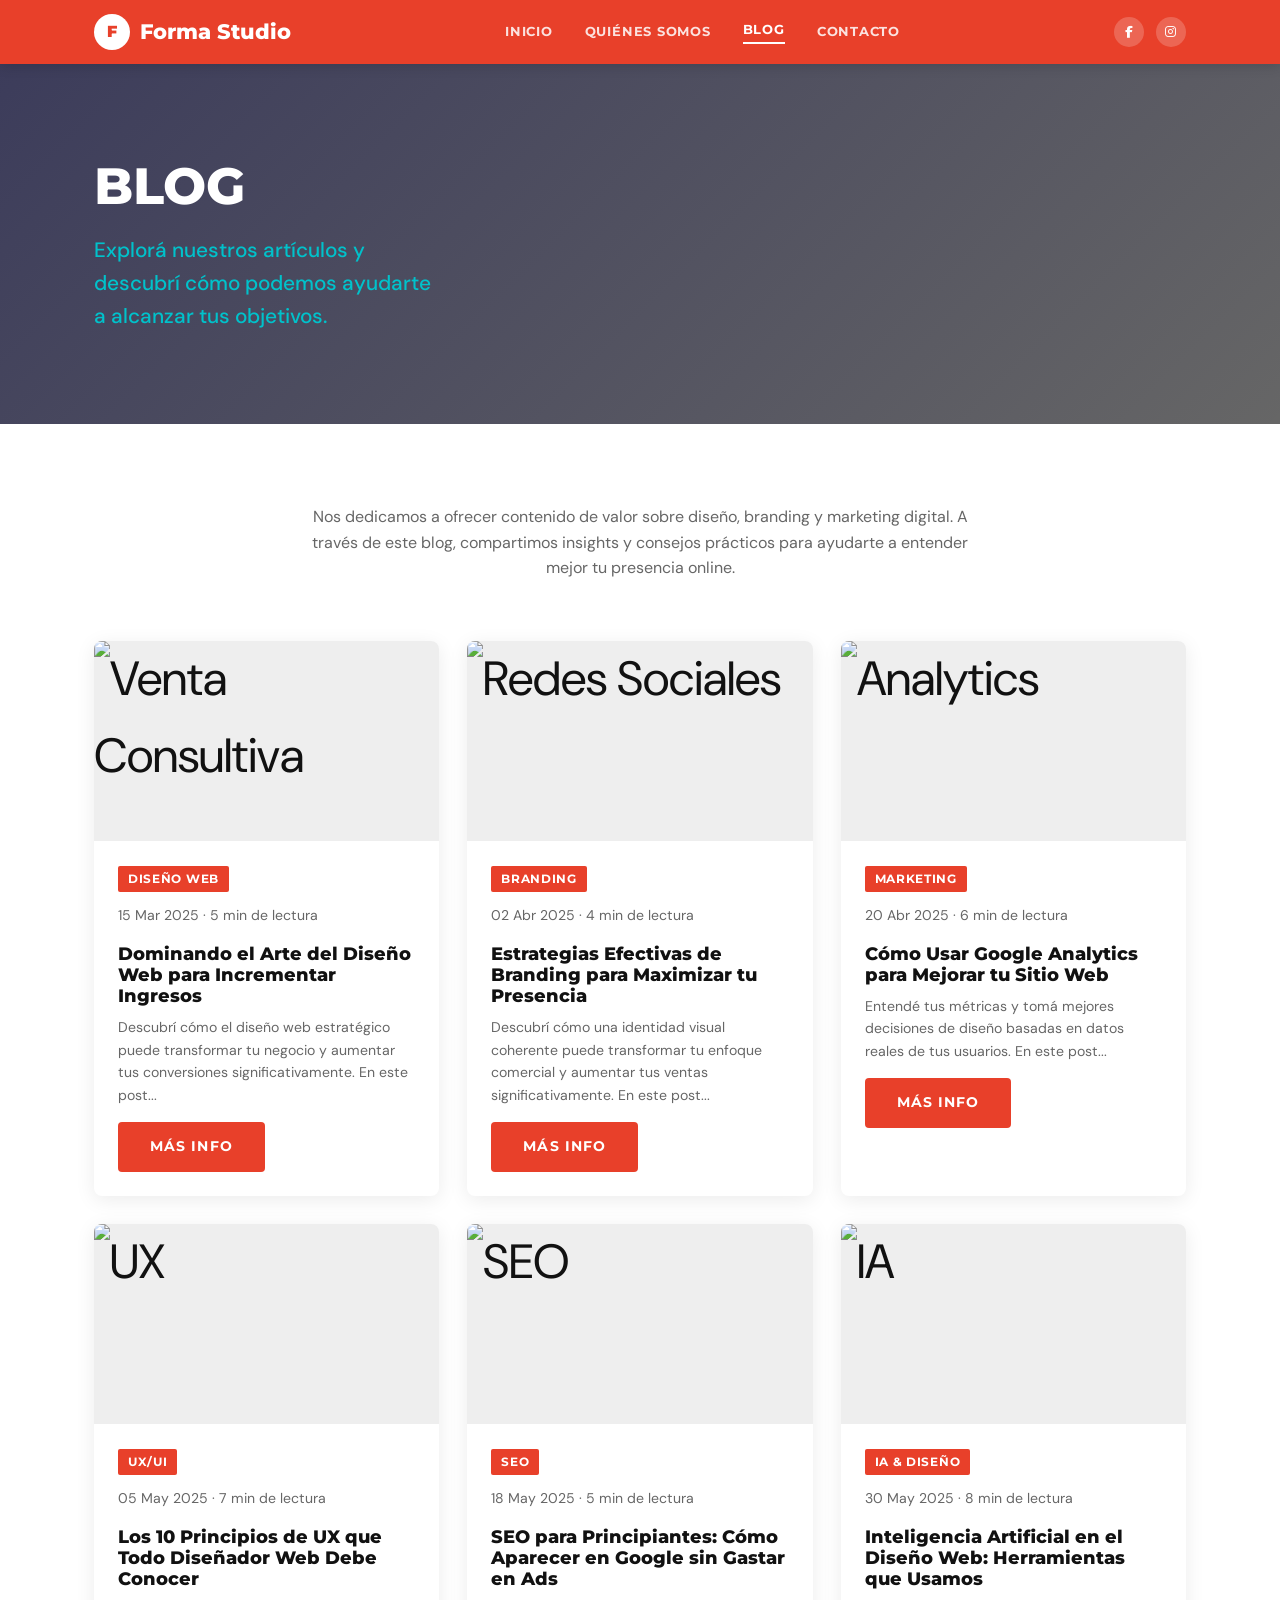
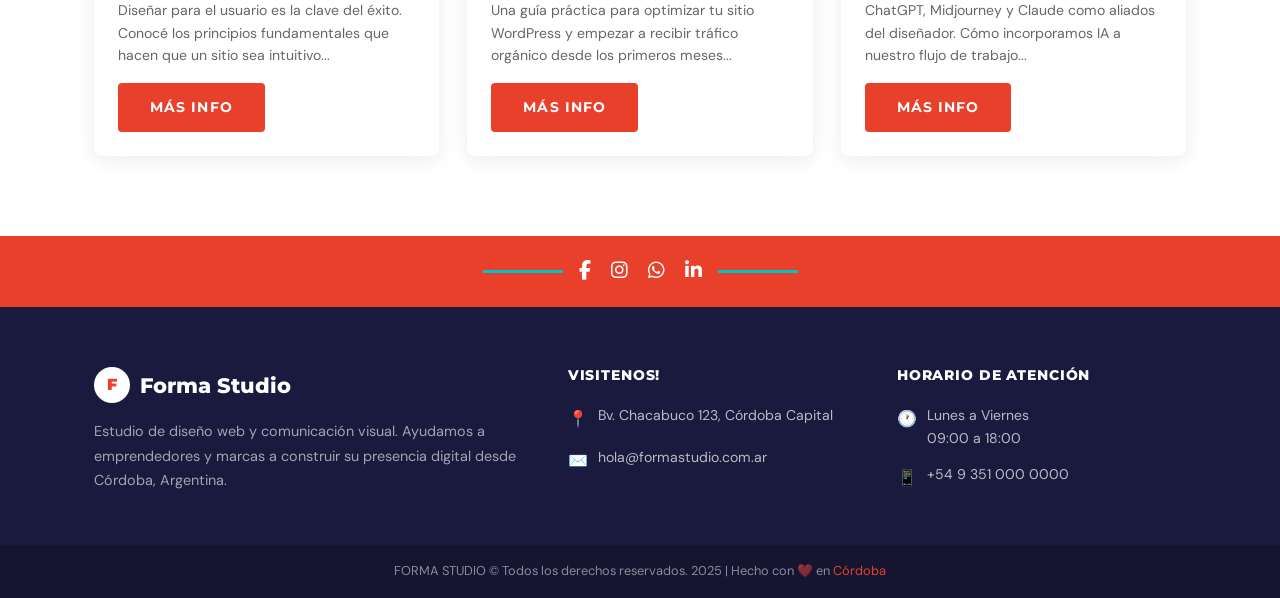
==== forma-studio/blog.html @ 761253ac "Add files via upload" ====
<!DOCTYPE html>
<html lang="es">
<head>
  <meta charset="UTF-8">
  <meta name="viewport" content="width=device-width, initial-scale=1.0">
  <title>Blog — Forma Studio</title>
  <link rel="stylesheet" href="css/styles.css">
  <link rel="stylesheet" href="https://cdnjs.cloudflare.com/ajax/libs/font-awesome/6.5.0/css/all.min.css">
</head>
<body>

  <header class="site-header">
    <div class="header-inner">
      <a href="index.html" class="logo"><div class="logo-icon"><span>F</span></div>Forma Studio</a>
      <nav class="nav-menu" id="navMenu">
        <a href="index.html">Inicio</a>
        <a href="quienes-somos.html">Quiénes Somos</a>
        <a href="blog.html" class="active">Blog</a>
        <a href="contacto.html">Contacto</a>
      </nav>
      <div class="nav-social">
        <a href="#"><i class="fab fa-facebook-f"></i></a>
        <a href="#"><i class="fab fa-instagram"></i></a>
      </div>
      <div class="nav-toggle" id="navToggle"><span></span><span></span><span></span></div>
    </div>
  </header>

  <!-- ══════════════════════════════════════
       HERO DEL BLOG — Módulo 6
       En Elementor: Section > Background Image
  ══════════════════════════════════════ -->
  <section class="hero" style="background-image: url('https://images.unsplash.com/photo-1499750310107-5fef28a66643?w=1400&q=80');">
    <div class="hero-content">
      <h1>BLOG</h1>
      <p style="color:var(--color-accent); font-size:1.3rem; font-weight:500">Explorá nuestros artículos y<br>descubrí cómo podemos ayudarte<br>a alcanzar tus objetivos.</p>
    </div>
  </section>

  <!-- ══════════════════════════════════════
       INTRO TEXTO — Módulo 6
       En Elementor: Widget Text Editor (centrado)
  ══════════════════════════════════════ -->
  <section class="section bg-white">
    <div class="container">
      <p class="text-center" style="max-width:700px; margin:0 auto 60px; font-size:1rem; color:var(--color-gray)">
        Nos dedicamos a ofrecer contenido de valor sobre diseño, branding y marketing digital. A través de este blog, compartimos insights y consejos prácticos para ayudarte a entender mejor tu presencia online.
      </p>

      <!-- ══════════════════════════════════
           BLOG ARCHIVE GRID — Módulo 6
           En Elementor: Widget Loop Grid (Posts)
      ══════════════════════════════════ -->
      <div class="grid-3">

        <div class="blog-card">
          <div class="blog-card-img">
            <img src="https://images.unsplash.com/photo-1542744173-8e7e53415bb0?w=600&q=80" alt="Venta Consultiva" style="width:100%; height:100%; object-fit:cover">
          </div>
          <div class="blog-card-body">
            <span class="blog-tag">Diseño Web</span>
            <p class="blog-meta">15 Mar 2025 · 5 min de lectura</p>
            <h3>Dominando el Arte del Diseño Web para Incrementar Ingresos</h3>
            <p>Descubrí cómo el diseño web estratégico puede transformar tu negocio y aumentar tus conversiones significativamente. En este post...</p>
            <a href="blog-post.html" class="btn btn-primary">Más Info</a>
          </div>
        </div>

        <div class="blog-card">
          <div class="blog-card-img">
            <img src="https://images.unsplash.com/photo-1611162617213-7d7a39e9b1d7?w=600&q=80" alt="Redes Sociales" style="width:100%; height:100%; object-fit:cover">
          </div>
          <div class="blog-card-body">
            <span class="blog-tag">Branding</span>
            <p class="blog-meta">02 Abr 2025 · 4 min de lectura</p>
            <h3>Estrategias Efectivas de Branding para Maximizar tu Presencia</h3>
            <p>Descubrí cómo una identidad visual coherente puede transformar tu enfoque comercial y aumentar tus ventas significativamente. En este post...</p>
            <a href="blog-post.html" class="btn btn-primary">Más Info</a>
          </div>
        </div>

        <div class="blog-card">
          <div class="blog-card-img">
            <img src="https://images.unsplash.com/photo-1460925895917-afdab827c52f?w=600&q=80" alt="Analytics" style="width:100%; height:100%; object-fit:cover">
          </div>
          <div class="blog-card-body">
            <span class="blog-tag">Marketing</span>
            <p class="blog-meta">20 Abr 2025 · 6 min de lectura</p>
            <h3>Cómo Usar Google Analytics para Mejorar tu Sitio Web</h3>
            <p>Entendé tus métricas y tomá mejores decisiones de diseño basadas en datos reales de tus usuarios. En este post...</p>
            <a href="blog-post.html" class="btn btn-primary">Más Info</a>
          </div>
        </div>

        <div class="blog-card">
          <div class="blog-card-img">
            <img src="https://images.unsplash.com/photo-1558655146-d09347e92766?w=600&q=80" alt="UX" style="width:100%; height:100%; object-fit:cover">
          </div>
          <div class="blog-card-body">
            <span class="blog-tag">UX/UI</span>
            <p class="blog-meta">05 May 2025 · 7 min de lectura</p>
            <h3>Los 10 Principios de UX que Todo Diseñador Web Debe Conocer</h3>
            <p>Diseñar para el usuario es la clave del éxito. Conocé los principios fundamentales que hacen que un sitio sea intuitivo...</p>
            <a href="blog-post.html" class="btn btn-primary">Más Info</a>
          </div>
        </div>

        <div class="blog-card">
          <div class="blog-card-img">
            <img src="https://images.unsplash.com/photo-1586953208448-b95a79798f07?w=600&q=80" alt="SEO" style="width:100%; height:100%; object-fit:cover">
          </div>
          <div class="blog-card-body">
            <span class="blog-tag">SEO</span>
            <p class="blog-meta">18 May 2025 · 5 min de lectura</p>
            <h3>SEO para Principiantes: Cómo Aparecer en Google sin Gastar en Ads</h3>
            <p>Una guía práctica para optimizar tu sitio WordPress y empezar a recibir tráfico orgánico desde los primeros meses...</p>
            <a href="blog-post.html" class="btn btn-primary">Más Info</a>
          </div>
        </div>

        <div class="blog-card">
          <div class="blog-card-img">
            <img src="https://images.unsplash.com/photo-1677442135703-1787eea5ce01?w=600&q=80" alt="IA" style="width:100%; height:100%; object-fit:cover">
          </div>
          <div class="blog-card-body">
            <span class="blog-tag">IA & Diseño</span>
            <p class="blog-meta">30 May 2025 · 8 min de lectura</p>
            <h3>Inteligencia Artificial en el Diseño Web: Herramientas que Usamos</h3>
            <p>ChatGPT, Midjourney y Claude como aliados del diseñador. Cómo incorporamos IA a nuestro flujo de trabajo...</p>
            <a href="blog-post.html" class="btn btn-primary">Más Info</a>
          </div>
        </div>

      </div>
    </div>
  </section>

  <div class="footer-social-bar">
    <div style="display:flex; align-items:center; justify-content:center">
      <span class="footer-social-line"></span>
      <div class="footer-social-icons">
        <a href="#"><i class="fab fa-facebook-f"></i></a>
        <a href="#"><i class="fab fa-instagram"></i></a>
        <a href="#"><i class="fab fa-whatsapp"></i></a>
        <a href="#"><i class="fab fa-linkedin-in"></i></a>
      </div>
      <span class="footer-social-line"></span>
    </div>
  </div>

  <footer class="site-footer">
    <div class="container">
      <div class="footer-grid">
        <div class="footer-brand">
          <div class="logo" style="margin-bottom:16px"><div class="logo-icon"><span>F</span></div>Forma Studio</div>
          <p>Estudio de diseño web y comunicación visual. Ayudamos a emprendedores y marcas a construir su presencia digital desde Córdoba, Argentina.</p>
        </div>
        <div class="footer-col">
          <h4>Visitenos!</h4>
          <div class="footer-info-item"><span class="fi-icon">📍</span><p>Bv. Chacabuco 123, Córdoba Capital</p></div>
          <div class="footer-info-item"><span class="fi-icon">✉️</span><p>hola@formastudio.com.ar</p></div>
        </div>
        <div class="footer-col">
          <h4>Horario de Atención</h4>
          <div class="footer-info-item"><span class="fi-icon">🕐</span><p>Lunes a Viernes<br>09:00 a 18:00</p></div>
          <div class="footer-info-item"><span class="fi-icon">📱</span><p>+54 9 351 000 0000</p></div>
        </div>
      </div>
    </div>
    <div class="footer-bottom">
      <p>FORMA STUDIO © Todos los derechos reservados. 2025 | Hecho con ❤️ en <span>Córdoba</span></p>
    </div>
  </footer>

  <script>
    document.getElementById('navToggle').addEventListener('click', () => {
      document.getElementById('navMenu').classList.toggle('open');
    });
  </script>
</body>
</html>
---- forma-studio/css/styles.css ----
/* ============================================
   FORMA STUDIO — Design System
   Curso Diseño Web con WordPress | Kandinsky
   ============================================ */

@import url('https://fonts.googleapis.com/css2?family=Montserrat:wght@400;600;700;800;900&family=DM+Sans:wght@300;400;500&display=swap');

/* ── TOKENS ───────────────────────────────── */
:root {
  --color-primary:    #E8402A;
  --color-secondary:  #1A1A3E;
  --color-accent:     #00C2CB;
  --color-cream:      #F5F0EB;
  --color-white:      #FFFFFF;
  --color-black:      #111111;
  --color-gray:       #666666;
  --color-gray-light: #EEEEEE;

  --font-heading: 'Montserrat', sans-serif;
  --font-body:    'DM Sans', sans-serif;

  --radius-btn:   4px;
  --radius-card:  8px;
  --shadow-card:  0 4px 20px rgba(0,0,0,0.08);

  --section-pad:  80px 0;
  --container:    1140px;
}

/* ── RESET ────────────────────────────────── */
*, *::before, *::after { box-sizing: border-box; margin: 0; padding: 0; }
html { scroll-behavior: smooth; }
body { font-family: var(--font-body); color: var(--color-black); background: var(--color-white); line-height: 1.6; }
img { max-width: 100%; display: block; }
a { text-decoration: none; color: inherit; }
ul { list-style: none; }

/* ── CONTAINER ────────────────────────────── */
.container {
  max-width: var(--container);
  margin: 0 auto;
  padding: 0 24px;
}

/* ── TYPOGRAPHY ───────────────────────────── */
h1, h2, h3, h4, h5 {
  font-family: var(--font-heading);
  line-height: 1.2;
  font-weight: 800;
  color: var(--color-black);
}
h1 { font-size: clamp(2rem, 4vw, 3.2rem); }
h2 { font-size: clamp(1.6rem, 3vw, 2.4rem); }
h3 { font-size: 1.3rem; }
p  { font-size: 1rem; color: var(--color-gray); }

.text-accent { color: var(--color-accent); }
.text-primary { color: var(--color-primary); }
.text-white { color: var(--color-white); }
.text-center { text-align: center; }

/* ── BUTTONS ──────────────────────────────── */
.btn {
  display: inline-block;
  padding: 14px 32px;
  font-family: var(--font-heading);
  font-size: 0.85rem;
  font-weight: 700;
  text-transform: uppercase;
  letter-spacing: 0.08em;
  border-radius: var(--radius-btn);
  cursor: pointer;
  transition: transform 0.2s, box-shadow 0.2s, background 0.2s;
  border: none;
}
.btn:hover { transform: translateY(-2px); box-shadow: 0 6px 20px rgba(0,0,0,0.18); }
.btn-primary { background: var(--color-primary); color: var(--color-white); }
.btn-secondary { background: var(--color-secondary); color: var(--color-white); }
.btn-outline { background: transparent; color: var(--color-white); border: 2px solid var(--color-white); }
.btn-outline:hover { background: var(--color-white); color: var(--color-secondary); }

/* ── HEADER ── [MÓDULO 3] ─────────────────── */
.site-header {
  background: var(--color-primary);
  position: sticky;
  top: 0;
  z-index: 1000;
  box-shadow: 0 2px 12px rgba(0,0,0,0.15);
}
.header-inner {
  display: flex;
  align-items: center;
  justify-content: space-between;
  padding: 0 24px;
  height: 64px;
  max-width: var(--container);
  margin: 0 auto;
}
.logo {
  display: flex;
  align-items: center;
  gap: 10px;
  font-family: var(--font-heading);
  font-weight: 800;
  font-size: 1.3rem;
  color: var(--color-white);
}
.logo-icon {
  width: 36px; height: 36px;
  background: var(--color-white);
  border-radius: 50%;
  display: flex; align-items: center; justify-content: center;
}
.logo-icon span {
  font-size: 1rem; font-weight: 900;
  color: var(--color-primary);
  font-family: var(--font-heading);
}
.nav-menu { display: flex; align-items: center; gap: 32px; }
.nav-menu a {
  font-family: var(--font-heading);
  font-size: 0.8rem;
  font-weight: 700;
  text-transform: uppercase;
  letter-spacing: 0.06em;
  color: var(--color-white);
  opacity: 0.85;
  transition: opacity 0.2s;
}
.nav-menu a:hover, .nav-menu a.active { opacity: 1; border-bottom: 2px solid var(--color-white); padding-bottom: 2px; }
.nav-social { display: flex; gap: 12px; }
.nav-social a {
  width: 30px; height: 30px;
  background: rgba(255,255,255,0.2);
  border-radius: 50%;
  display: flex; align-items: center; justify-content: center;
  color: var(--color-white);
  font-size: 0.75rem;
  transition: background 0.2s;
}
.nav-social a:hover { background: rgba(255,255,255,0.4); }

/* hamburger mobile */
.nav-toggle { display: none; flex-direction: column; gap: 5px; cursor: pointer; }
.nav-toggle span { width: 24px; height: 2px; background: var(--color-white); border-radius: 2px; transition: all 0.3s; }

/* ── HERO SECTION ─────────────────────────── */
.hero {
  position: relative;
  min-height: 360px;
  display: flex;
  align-items: center;
  background-size: cover;
  background-position: center;
  background-attachment: fixed;
}
.hero::before {
  content: '';
  position: absolute; inset: 0;
  background: linear-gradient(135deg, rgba(26,26,62,0.85) 0%, rgba(0,0,0,0.6) 100%);
}
.hero-content {
  position: relative;
  z-index: 1;
  padding: 80px 24px;
  max-width: var(--container);
  margin: 0 auto;
  width: 100%;
}
.hero h1 { color: var(--color-white); margin-bottom: 16px; }
.hero p   { color: rgba(255,255,255,0.85); font-size: 1.15rem; max-width: 560px; }

/* ── SECTION TITLES ───────────────────────── */
.section-title {
  margin-bottom: 48px;
}
.section-title h2 { margin-bottom: 12px; }
.section-title p  { max-width: 600px; }
.section-title.centered { text-align: center; }
.section-title.centered p { margin: 0 auto; }

.divider {
  width: 60px; height: 4px;
  background: var(--color-primary);
  margin: 16px 0;
  border-radius: 2px;
}
.centered .divider { margin: 16px auto; }

/* ── CARD ── [MÓDULO 1] ───────────────────── */
.card {
  background: var(--color-white);
  border-radius: var(--radius-card);
  box-shadow: var(--shadow-card);
  overflow: hidden;
  transition: transform 0.3s, box-shadow 0.3s;
}
.card:hover { transform: translateY(-6px); box-shadow: 0 12px 32px rgba(0,0,0,0.14); }
.card-image { width: 100%; height: 200px; object-fit: cover; }
.card-body { padding: 24px; }
.card-body h3 { margin-bottom: 10px; color: var(--color-black); }
.card-body p  { font-size: 0.92rem; margin-bottom: 20px; }

/* ── GRID ─────────────────────────────────── */
.grid-3 { display: grid; grid-template-columns: repeat(3, 1fr); gap: 28px; }
.grid-2 { display: grid; grid-template-columns: repeat(2, 1fr); gap: 40px; align-items: center; }
.grid-4 { display: grid; grid-template-columns: repeat(4, 1fr); gap: 24px; }

/* ── SECTION BACKGROUNDS ──────────────────── */
.section { padding: var(--section-pad); }
.bg-cream    { background: var(--color-cream); }
.bg-navy     { background: var(--color-secondary); }
.bg-white    { background: var(--color-white); }
.bg-dark-hero {
  background: linear-gradient(135deg, var(--color-secondary) 0%, #2d2d6b 100%);
  padding: 80px 0;
}

/* ── ICON BOX ─────────────────────────────── */
.icon-box { text-align: center; padding: 32px 24px; }
.icon-circle {
  width: 80px; height: 80px;
  border: 3px solid var(--color-primary);
  border-radius: 50%;
  display: flex; align-items: center; justify-content: center;
  margin: 0 auto 20px;
  font-size: 1.8rem;
  color: var(--color-primary);
  transition: background 0.3s, color 0.3s;
}
.icon-box:hover .icon-circle { background: var(--color-primary); color: var(--color-white); }
.icon-box h3 { text-transform: uppercase; letter-spacing: 0.05em; font-size: 1rem; margin-bottom: 12px; }

/* ── TEAM CARD ────────────────────────────── */
.team-card { text-align: center; }
.team-avatar {
  width: 80px; height: 80px;
  border-radius: 50%;
  background: var(--color-gray-light);
  display: flex; align-items: center; justify-content: center;
  margin: 0 auto 16px;
  font-size: 2rem;
  color: var(--color-gray);
  overflow: hidden;
}
.team-social { display: flex; justify-content: center; gap: 10px; margin-top: 12px; }
.team-social a {
  width: 28px; height: 28px;
  background: var(--color-primary);
  border-radius: 50%;
  display: flex; align-items: center; justify-content: center;
  color: var(--color-white);
  font-size: 0.7rem;
  transition: background 0.2s;
}
.team-social a:hover { background: var(--color-secondary); }

/* ── CTA BANNER ───────────────────────────── */
.cta-banner {
  background: linear-gradient(135deg, var(--color-secondary), #2a2a6b);
  padding: 80px 0;
  text-align: center;
}
.cta-banner h2 { color: var(--color-white); margin-bottom: 8px; }
.cta-banner h2 span { color: var(--color-accent); }
.cta-banner p { color: rgba(255,255,255,0.75); margin-bottom: 32px; }

/* ── ZIGZAG SECTION ───────────────────────── */
.feature-item { display: grid; grid-template-columns: 1fr 1fr; gap: 60px; align-items: center; padding: 60px 0; border-bottom: 1px solid var(--color-gray-light); }
.feature-item:last-child { border-bottom: none; }
.feature-item.reverse .feature-img { order: 2; }
.feature-item.reverse .feature-text { order: 1; }
.feature-img img { border-radius: var(--radius-card); width: 100%; height: 300px; object-fit: cover; }
.feature-text h3 { font-size: 1.5rem; text-transform: uppercase; letter-spacing: 0.04em; color: var(--color-accent); margin-bottom: 16px; }
.feature-text p { margin-bottom: 24px; }

/* ── TESTIMONIAL ── [MÓDULO 7] ────────────── */
.testimonial-card {
  background: var(--color-white);
  border-radius: var(--radius-card);
  padding: 32px;
  box-shadow: var(--shadow-card);
  border-top: 4px solid var(--color-primary);
}
.testimonial-card .stars { color: var(--color-primary); font-size: 1.1rem; margin-bottom: 16px; }
.testimonial-card p { font-style: italic; margin-bottom: 20px; color: var(--color-black); }
.testimonial-author { display: flex; align-items: center; gap: 12px; }
.testimonial-author .avatar {
  width: 44px; height: 44px; border-radius: 50%;
  background: var(--color-gray-light);
  display: flex; align-items: center; justify-content: center;
  font-size: 1.2rem;
}
.testimonial-author strong { font-family: var(--font-heading); font-size: 0.9rem; display: block; }
.testimonial-author span { font-size: 0.8rem; color: var(--color-gray); }

/* ── FORM ── [MÓDULO 4] ───────────────────── */
.form-group { margin-bottom: 20px; }
.form-group input,
.form-group textarea,
.form-group select {
  width: 100%;
  padding: 14px 16px;
  border: 1px solid #DDDDDD;
  border-radius: var(--radius-btn);
  font-family: var(--font-body);
  font-size: 0.95rem;
  color: var(--color-black);
  background: var(--color-white);
  transition: border-color 0.2s;
  outline: none;
}
.form-group input:focus,
.form-group textarea:focus { border-color: var(--color-primary); }
.form-group textarea { height: 140px; resize: vertical; }
::placeholder { color: #AAAAAA; }

/* ── CONTACT INFO ─────────────────────────── */
.contact-info h3 { color: var(--color-secondary); margin-bottom: 6px; font-size: 1rem; text-transform: uppercase; letter-spacing: 0.06em; }
.contact-info h2 { margin-bottom: 24px; }
.contact-item { display: flex; align-items: flex-start; gap: 14px; margin-bottom: 18px; }
.contact-icon { font-size: 1.2rem; color: var(--color-primary); margin-top: 2px; min-width: 20px; }
.contact-item p { margin: 0; color: var(--color-black); font-size: 0.95rem; }

/* ── BLOG CARD ── [MÓDULO 6] ─────────────── */
.blog-card { border-radius: var(--radius-card); overflow: hidden; box-shadow: var(--shadow-card); background: var(--color-white); transition: transform 0.3s; }
.blog-card:hover { transform: translateY(-4px); }
.blog-card-img { width: 100%; height: 200px; object-fit: cover; background: var(--color-gray-light); display: flex; align-items: center; justify-content: center; font-size: 3rem; }
.blog-card-body { padding: 24px; }
.blog-tag { display: inline-block; background: var(--color-primary); color: var(--color-white); font-size: 0.72rem; font-weight: 700; font-family: var(--font-heading); text-transform: uppercase; letter-spacing: 0.06em; padding: 4px 10px; border-radius: 2px; margin-bottom: 12px; }
.blog-card-body h3 { margin-bottom: 10px; font-size: 1.1rem; }
.blog-card-body p  { font-size: 0.88rem; margin-bottom: 16px; }
.blog-meta { font-size: 0.8rem; color: var(--color-gray); margin-bottom: 16px; }

/* ── GALLERY ── [MÓDULO 7] ────────────────── */
.gallery-grid { display: grid; grid-template-columns: repeat(3, 1fr); gap: 12px; }
.gallery-item {
  border-radius: var(--radius-card);
  overflow: hidden;
  aspect-ratio: 1;
  background: var(--color-gray-light);
  display: flex; align-items: center; justify-content: center;
  font-size: 2.5rem;
  cursor: pointer;
  transition: transform 0.3s;
}
.gallery-item:hover { transform: scale(1.03); }

/* ── FOOTER ── [MÓDULO 3] ────────────────── */
.footer-social-bar {
  background: var(--color-primary);
  padding: 20px 0;
  text-align: center;
}
.footer-social-icons { display: flex; justify-content: center; gap: 20px; }
.footer-social-icons a {
  color: var(--color-white);
  font-size: 1.2rem;
  transition: opacity 0.2s;
}
.footer-social-icons a:hover { opacity: 0.75; }
.footer-social-line {
  width: 80px; height: 3px;
  background: var(--color-accent);
  display: inline-block;
  vertical-align: middle;
  margin: 0 16px;
}

.site-footer {
  background: var(--color-secondary);
  padding: 60px 0 0;
  color: var(--color-white);
}
.footer-grid { display: grid; grid-template-columns: 1.5fr 1fr 1fr; gap: 40px; margin-bottom: 40px; }
.footer-brand .logo { margin-bottom: 16px; }
.footer-brand p { color: rgba(255,255,255,0.6); font-size: 0.9rem; line-height: 1.7; }
.footer-col h4 {
  font-family: var(--font-heading);
  font-size: 0.9rem;
  text-transform: uppercase;
  letter-spacing: 0.06em;
  color: var(--color-white);
  margin-bottom: 20px;
}
.footer-info-item { display: flex; align-items: flex-start; gap: 10px; margin-bottom: 14px; }
.footer-info-item .fi-icon { font-size: 1rem; color: var(--color-primary); min-width: 16px; margin-top: 2px; }
.footer-info-item p { color: rgba(255,255,255,0.7); font-size: 0.88rem; margin: 0; }
.footer-bottom {
  background: rgba(0,0,0,0.2);
  padding: 16px 24px;
  text-align: center;
}
.footer-bottom p { color: rgba(255,255,255,0.5); font-size: 0.8rem; margin: 0; }
.footer-bottom span { color: var(--color-primary); }

/* ── MAP PLACEHOLDER ──────────────────────── */
.map-container {
  width: 100%;
  height: 320px;
  background: #e8e8e8;
  border-radius: var(--radius-card);
  overflow: hidden;
}
.map-container iframe { width: 100%; height: 100%; border: none; }

/* ── TAG BADGE ────────────────────────────── */
.badge { display: inline-block; padding: 4px 12px; border-radius: 20px; font-size: 0.78rem; font-weight: 600; font-family: var(--font-heading); }
.badge-primary { background: rgba(232,64,42,0.12); color: var(--color-primary); }
.badge-accent  { background: rgba(0,194,203,0.12); color: var(--color-accent); }

/* ── 404 / THANK YOU ── [MÓDULO 8] ───────── */
.fullpage-center {
  min-height: 80vh;
  display: flex;
  align-items: center;
  justify-content: center;
  text-align: center;
  padding: 80px 24px;
}
.fullpage-center .big-num {
  font-family: var(--font-heading);
  font-size: clamp(6rem, 15vw, 12rem);
  font-weight: 900;
  line-height: 1;
  color: var(--color-primary);
  opacity: 0.15;
  margin-bottom: -24px;
}
.fullpage-center .icon-lg { font-size: 5rem; margin-bottom: 24px; }

/* ── POPUP ── [MÓDULO 7] ─────────────────── */
.popup-overlay {
  position: fixed; inset: 0;
  background: rgba(0,0,0,0.6);
  z-index: 9999;
  display: flex; align-items: center; justify-content: center;
  opacity: 0; pointer-events: none;
  transition: opacity 0.3s;
}
.popup-overlay.open { opacity: 1; pointer-events: all; }
.popup-box {
  background: var(--color-white);
  border-radius: 12px;
  padding: 48px 40px;
  max-width: 480px;
  width: 90%;
  position: relative;
  transform: translateY(20px);
  transition: transform 0.3s;
  text-align: center;
}
.popup-overlay.open .popup-box { transform: translateY(0); }
.popup-close {
  position: absolute; top: 16px; right: 20px;
  background: none; border: none;
  font-size: 1.4rem; cursor: pointer;
  color: var(--color-gray);
}
.popup-box h3 { margin-bottom: 8px; }
.popup-box p  { margin-bottom: 24px; }

/* ── RESPONSIVE ── [MÓDULO 3] ────────────── */
@media (max-width: 1024px) {
  .grid-3 { grid-template-columns: repeat(2, 1fr); }
  .grid-4 { grid-template-columns: repeat(2, 1fr); }
  .footer-grid { grid-template-columns: 1fr 1fr; }
}

@media (max-width: 768px) {
  :root { --section-pad: 56px 0; }

  .nav-menu, .nav-social { display: none; }
  .nav-menu.open { display: flex; flex-direction: column; gap: 16px; position: absolute; top: 64px; left: 0; right: 0; background: var(--color-primary); padding: 24px; }
  .nav-toggle { display: flex; }

  .grid-3  { grid-template-columns: 1fr; }
  .grid-2  { grid-template-columns: 1fr; }
  .grid-4  { grid-template-columns: 1fr; }
  .feature-item { grid-template-columns: 1fr; }
  .feature-item.reverse .feature-img,
  .feature-item.reverse .feature-text { order: unset; }
  .footer-grid { grid-template-columns: 1fr; }
  .hero { background-attachment: scroll; }
}

@media (max-width: 480px) {
  h1 { font-size: 1.8rem; }
  h2 { font-size: 1.5rem; }
  .btn { padding: 12px 24px; font-size: 0.8rem; }
}
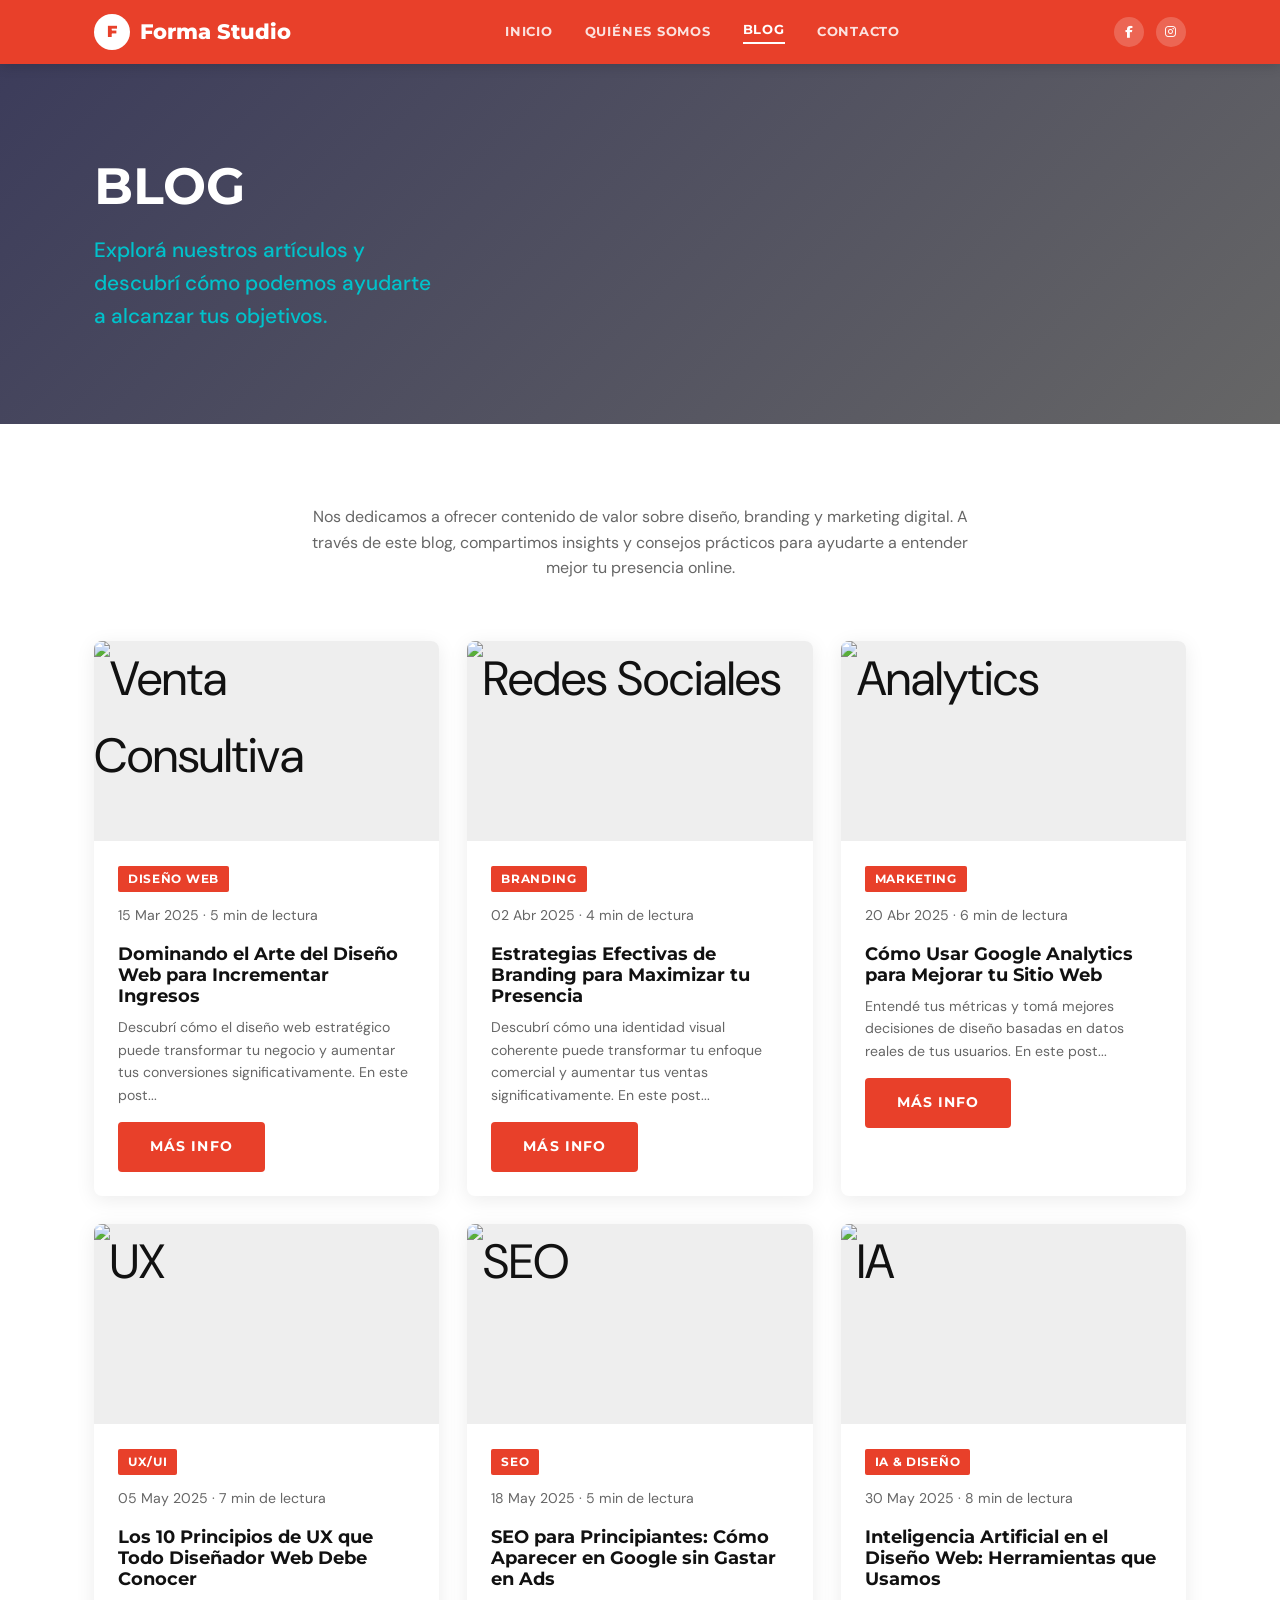
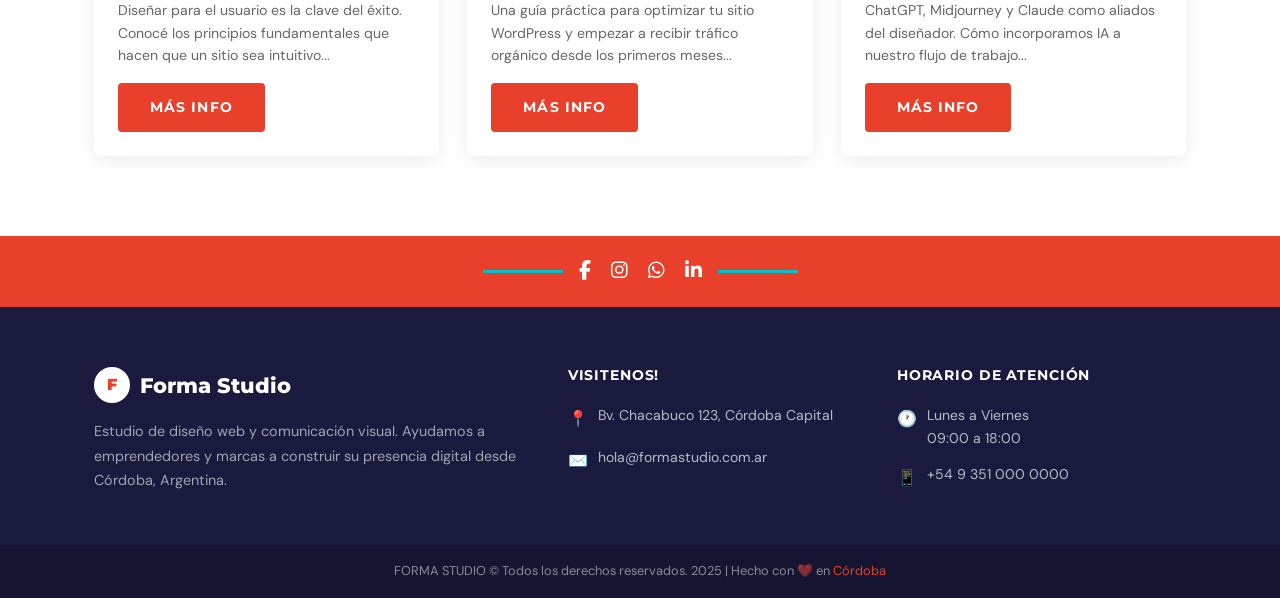
==== commit 71fdd0eb: "Add files via upload" ====
--- a/forma-studio/blog.html
+++ b/forma-studio/blog.html
@@ -30,7 +30,7 @@
        HERO DEL BLOG — Módulo 6
        En Elementor: Section > Background Image
   ══════════════════════════════════════ -->
-  <section class="hero" style="background-image: url('https://images.unsplash.com/photo-1499750310107-5fef28a66643?w=1400&q=80');">
+  <section class="hero" style="background-image: url('https://raw.githubusercontent.com/ovakalel/forma-studio/main/forma-studio/images/blog_hero.jpg');">
     <div class="hero-content">
       <h1>BLOG</h1>
       <p style="color:var(--color-accent); font-size:1.3rem; font-weight:500">Explorá nuestros artículos y<br>descubrí cómo podemos ayudarte<br>a alcanzar tus objetivos.</p>
--- a/forma-studio/css/styles.css
+++ b/forma-studio/css/styles.css
@@ -43,10 +43,10 @@
 }
 
 /* ── TYPOGRAPHY ───────────────────────────── */
-h1, h2, h3, h4, h5 {
+h1, h2, h3, h4, h5, h6 {
   font-family: var(--font-heading);
   line-height: 1.2;
-  font-weight: 800;
+  font-weight: 700;
   color: var(--color-black);
 }
 h1 { font-size: clamp(2rem, 4vw, 3.2rem); }
@@ -301,7 +301,7 @@
 .form-group select {
   width: 100%;
   padding: 14px 16px;
-  border: 1px solid #DDDDDD;
+  border: 1px solid #1a1a3e;
   border-radius: var(--radius-btn);
   font-family: var(--font-body);
   font-size: 0.95rem;
